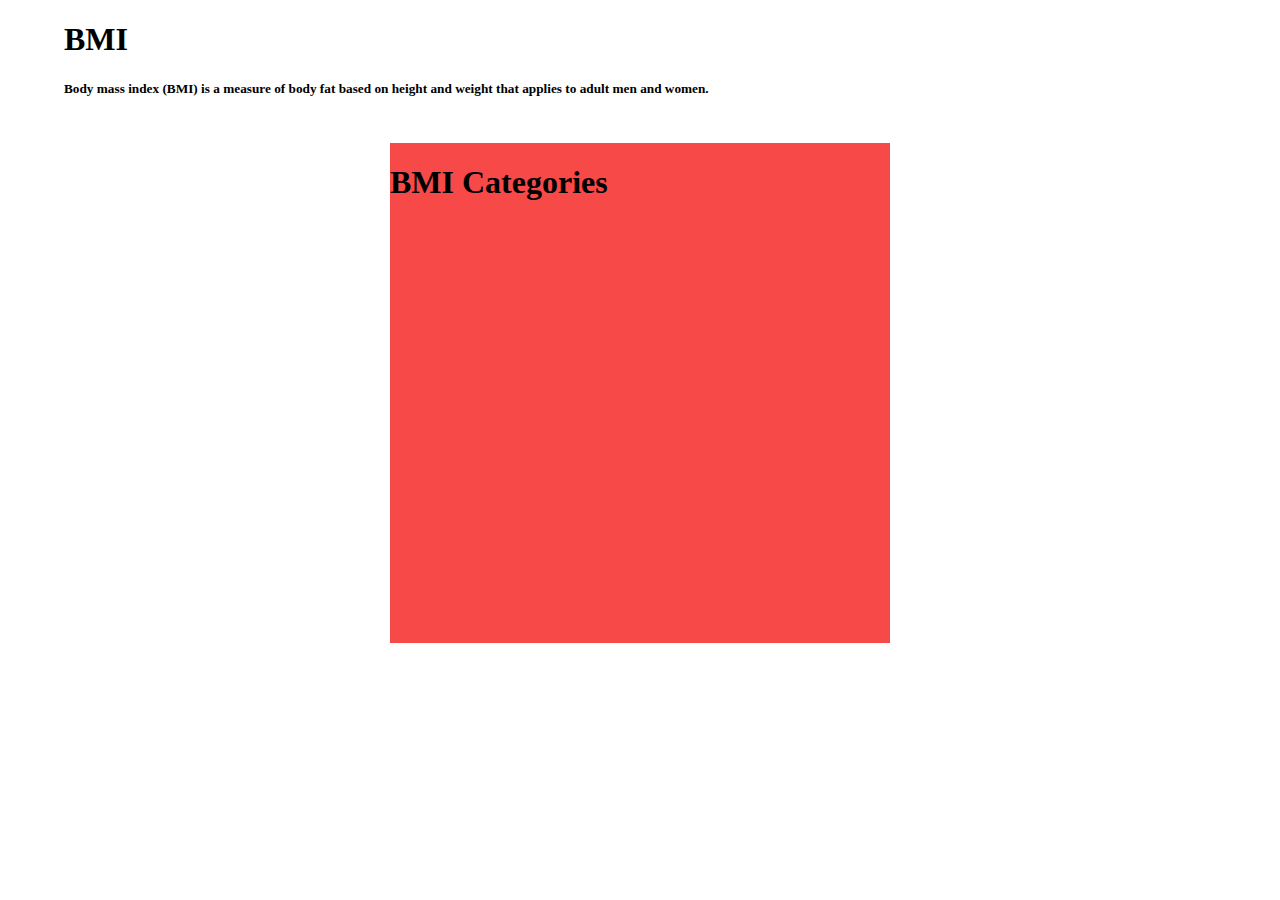
==== bmi.html @ d4c1060b "Update bmi.html" ====
<!DOCTYPE html>
<html lang="en">
<head>
    <meta charset="UTF-8">
    <meta name="viewport" content="width=device-width, initial-scale=1.0">
    <title>BMI</title>
    <link rel="stylesheet" href="https://cdn.jsdelivr.net/npm/bootstrap@4.5.3/dist/css/bootstrap.min.css" integrity="sha384-TX8t27EcRE3e/ihU7zmQxVncDAy5uIKz4rEkgIXeMed4M0jlfIDPvg6uqKI2xXr2" crossorigin="anonymous">
    <link rel="stylesheet" href="https://cdnjs.cloudflare.com/ajax/libs/animate.css/4.1.1/animate.min.css"/>
    <link rel="stylesheet" href="./font-awesome-4.7.0/css/font-awesome.min.css">
   <style>
       body{
           margin-left: 5%;
           margin-right: 5%;
       }
       .bmi-box{
           background-color: #f84949;
           height: 500px;
           width: 500px;
           margin: 0 auto;
           display: table;
           margin-top: 4%;
       }
   </style>
</head>
<body>
    <div>
        <h1 class="h1-responsive text-center">BMI </h1>
       <h5 class="h5-responsive text-center" >Body mass index (BMI) is a measure of body fat based on height and weight that applies to adult men and women.
</h5>
<div class="bmi-box">
<h1 class="h1-responsive text-center">BMI Categories</h1>
</div> 
    </div>
</body>

<script src="https://code.jquery.com/jquery-3.5.1.slim.min.js" integrity="sha384-DfXdz2htPH0lsSSs5nCTpuj/zy4C+OGpamoFVy38MVBnE+IbbVYUew+OrCXaRkfj" crossorigin="anonymous"></script>
<script src="/Saada-Hack/assets/js/script.js"></script>   
<script src="https://cdn.jsdelivr.net/npm/bootstrap@4.5.3/dist/js/bootstrap.bundle.min.js" integrity="sha384-ho+j7jyWK8fNQe+A12Hb8AhRq26LrZ/JpcUGGOn+Y7RsweNrtN/tE3MoK7ZeZDyx" crossorigin="anonymous"></script>

</html>
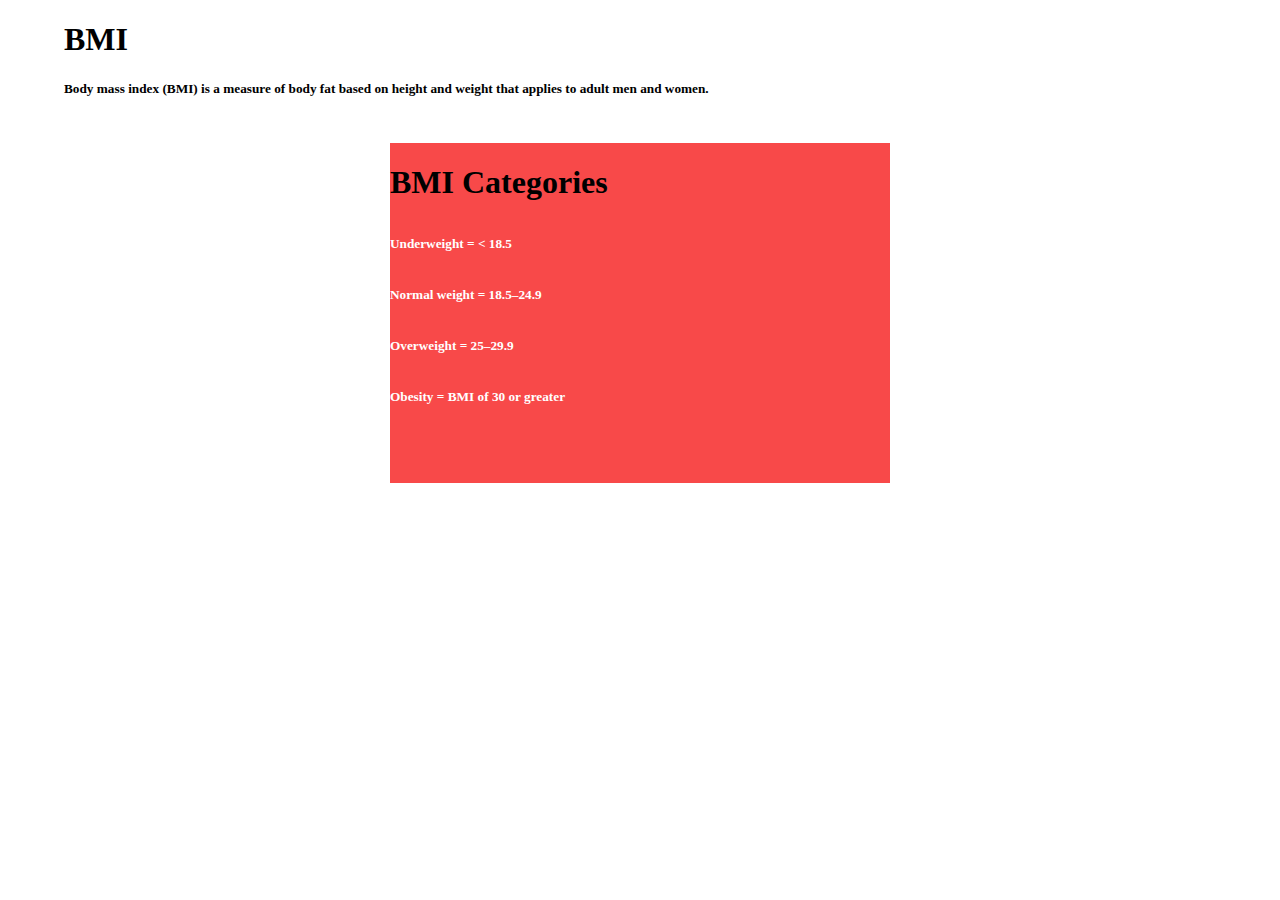
==== commit acf868a6: "Update bmi.html" ====
--- a/bmi.html
+++ b/bmi.html
@@ -14,11 +14,15 @@
        }
        .bmi-box{
            background-color: #f84949;
-           height: 500px;
+           height: 340px;
            width: 500px;
            margin: 0 auto;
            display: table;
            margin-top: 4%;
+       }
+       .Categories{
+           margin-top: 7%;
+           color: white;
        }
    </style>
 </head>
@@ -28,7 +32,11 @@
        <h5 class="h5-responsive text-center" >Body mass index (BMI) is a measure of body fat based on height and weight that applies to adult men and women.
 </h5>
 <div class="bmi-box">
-<h1 class="h1-responsive text-center">BMI Categories</h1>
+<h1 class="h1-responsive text-center" >BMI Categories</h1>
+<h5 class="h5-responsive text-center Categories" >Underweight = < 18.5</h5>
+<h5 class="h5-responsive text-center Categories" >Normal weight = 18.5–24.9</h5>
+<h5 class="h5-responsive text-center Categories" >Overweight = 25–29.9</h5>
+<h5 class="h5-responsive text-center Categories" >Obesity = BMI of 30 or greater</h5>
 </div> 
     </div>
 </body>
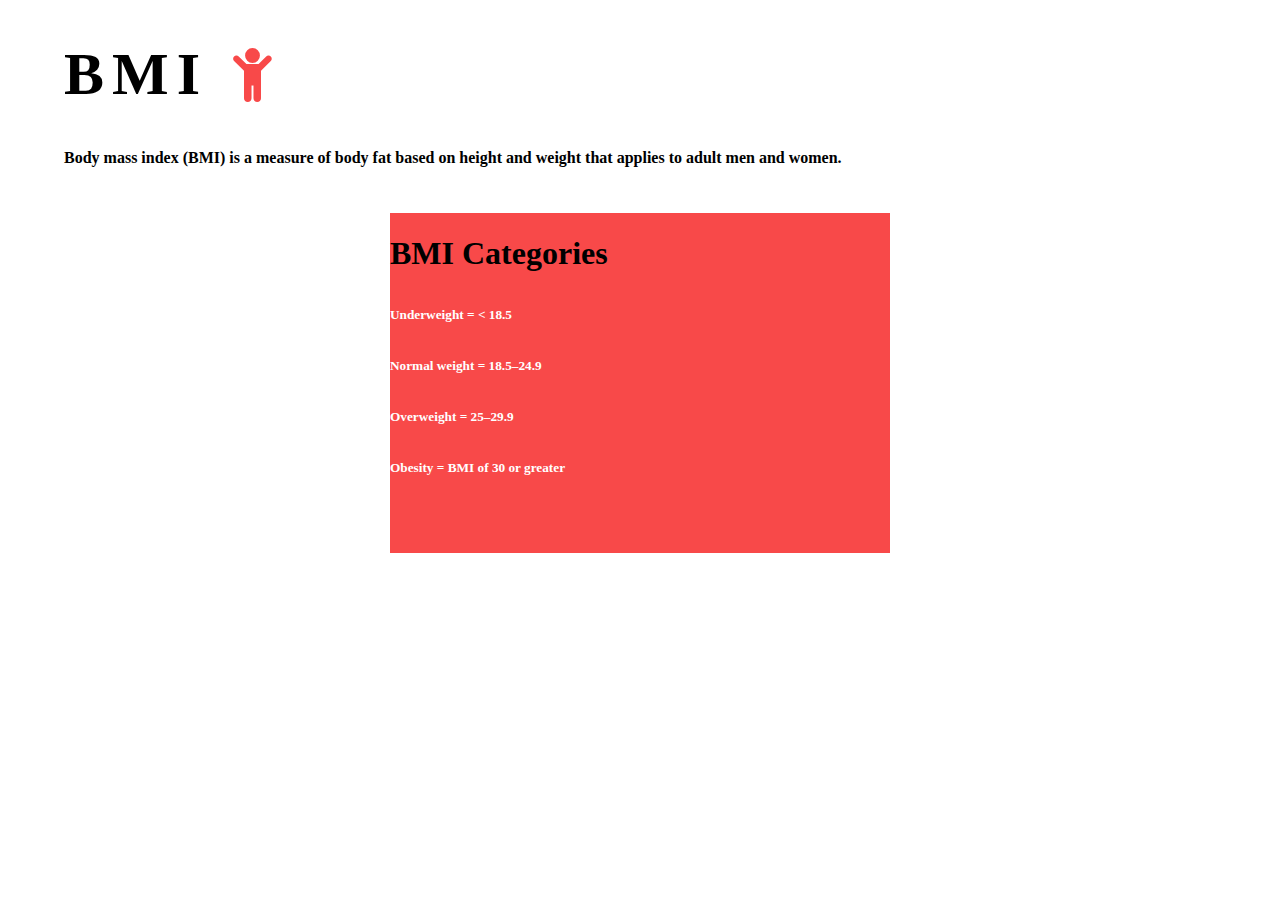
==== commit 48b3e6ce: "Update bmi.html" ====
--- a/bmi.html
+++ b/bmi.html
@@ -11,6 +11,12 @@
        body{
            margin-left: 5%;
            margin-right: 5%;
+       }
+       .heading{
+           font-family:fantasy;
+           font-size: 60px;
+           letter-spacing: 8px;
+           
        }
        .bmi-box{
            background-color: #f84949;
@@ -28,9 +34,10 @@
 </head>
 <body>
     <div>
-        <h1 class="h1-responsive text-center">BMI </h1>
-       <h5 class="h5-responsive text-center" >Body mass index (BMI) is a measure of body fat based on height and weight that applies to adult men and women.
-</h5>
+        <h1 class="h1-responsive text-center heading">BMI  <i  class="fa fa-child"  aria-hidden="true" style="color: #f84949;"></i>
+        </h1>
+       <h4 class="h4-responsive text-center" >Body mass index (BMI) is a measure of body fat based on height and weight that applies to adult men and women.
+</h4>
 <div class="bmi-box">
 <h1 class="h1-responsive text-center" >BMI Categories</h1>
 <h5 class="h5-responsive text-center Categories" >Underweight = < 18.5</h5>
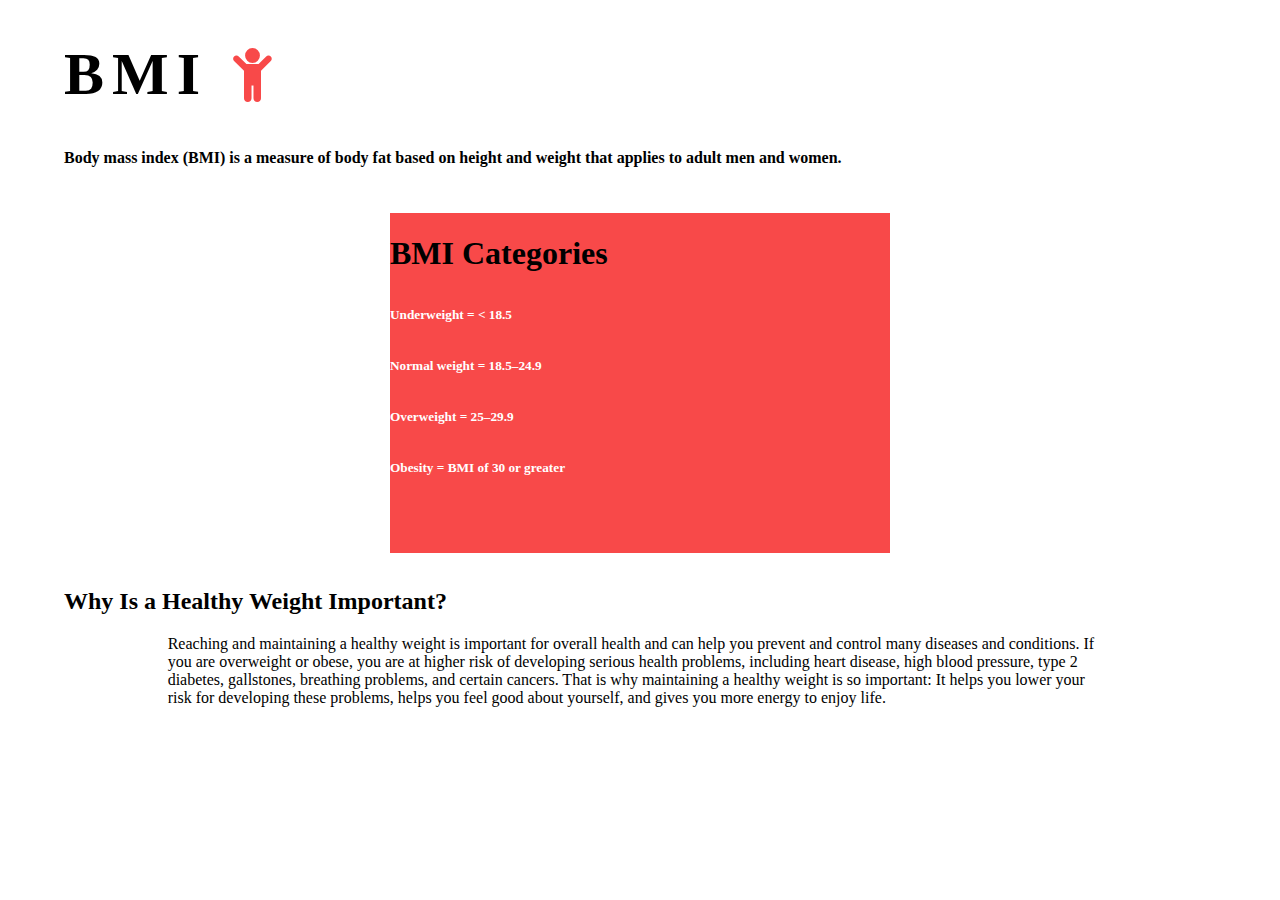
==== commit b1046967: "Update bmi.html" ====
--- a/bmi.html
+++ b/bmi.html
@@ -30,6 +30,10 @@
            margin-top: 7%;
            color: white;
        }
+       .health
+       {
+           margin-top: 3%;
+       }
    </style>
 </head>
 <body>
@@ -45,6 +49,13 @@
 <h5 class="h5-responsive text-center Categories" >Overweight = 25–29.9</h5>
 <h5 class="h5-responsive text-center Categories" >Obesity = BMI of 30 or greater</h5>
 </div> 
+<h2 class="h1-responsive text-center health">Why Is a Healthy Weight Important?</h2>
+<p style="margin-left: 9%;margin-right: 9%;">Reaching and maintaining a healthy weight is important for overall health and can help you prevent and
+     control many diseases and conditions. If you are overweight or obese, you are at higher risk of developing
+      serious health problems, including heart disease, high blood pressure, type 2 diabetes, gallstones,
+       breathing problems, and certain cancers. That is why maintaining a healthy
+        weight is so important: It helps you lower your risk for developing these problems, helps you
+         feel good about yourself, and gives you more energy to enjoy life. </p>
     </div>
 </body>
 
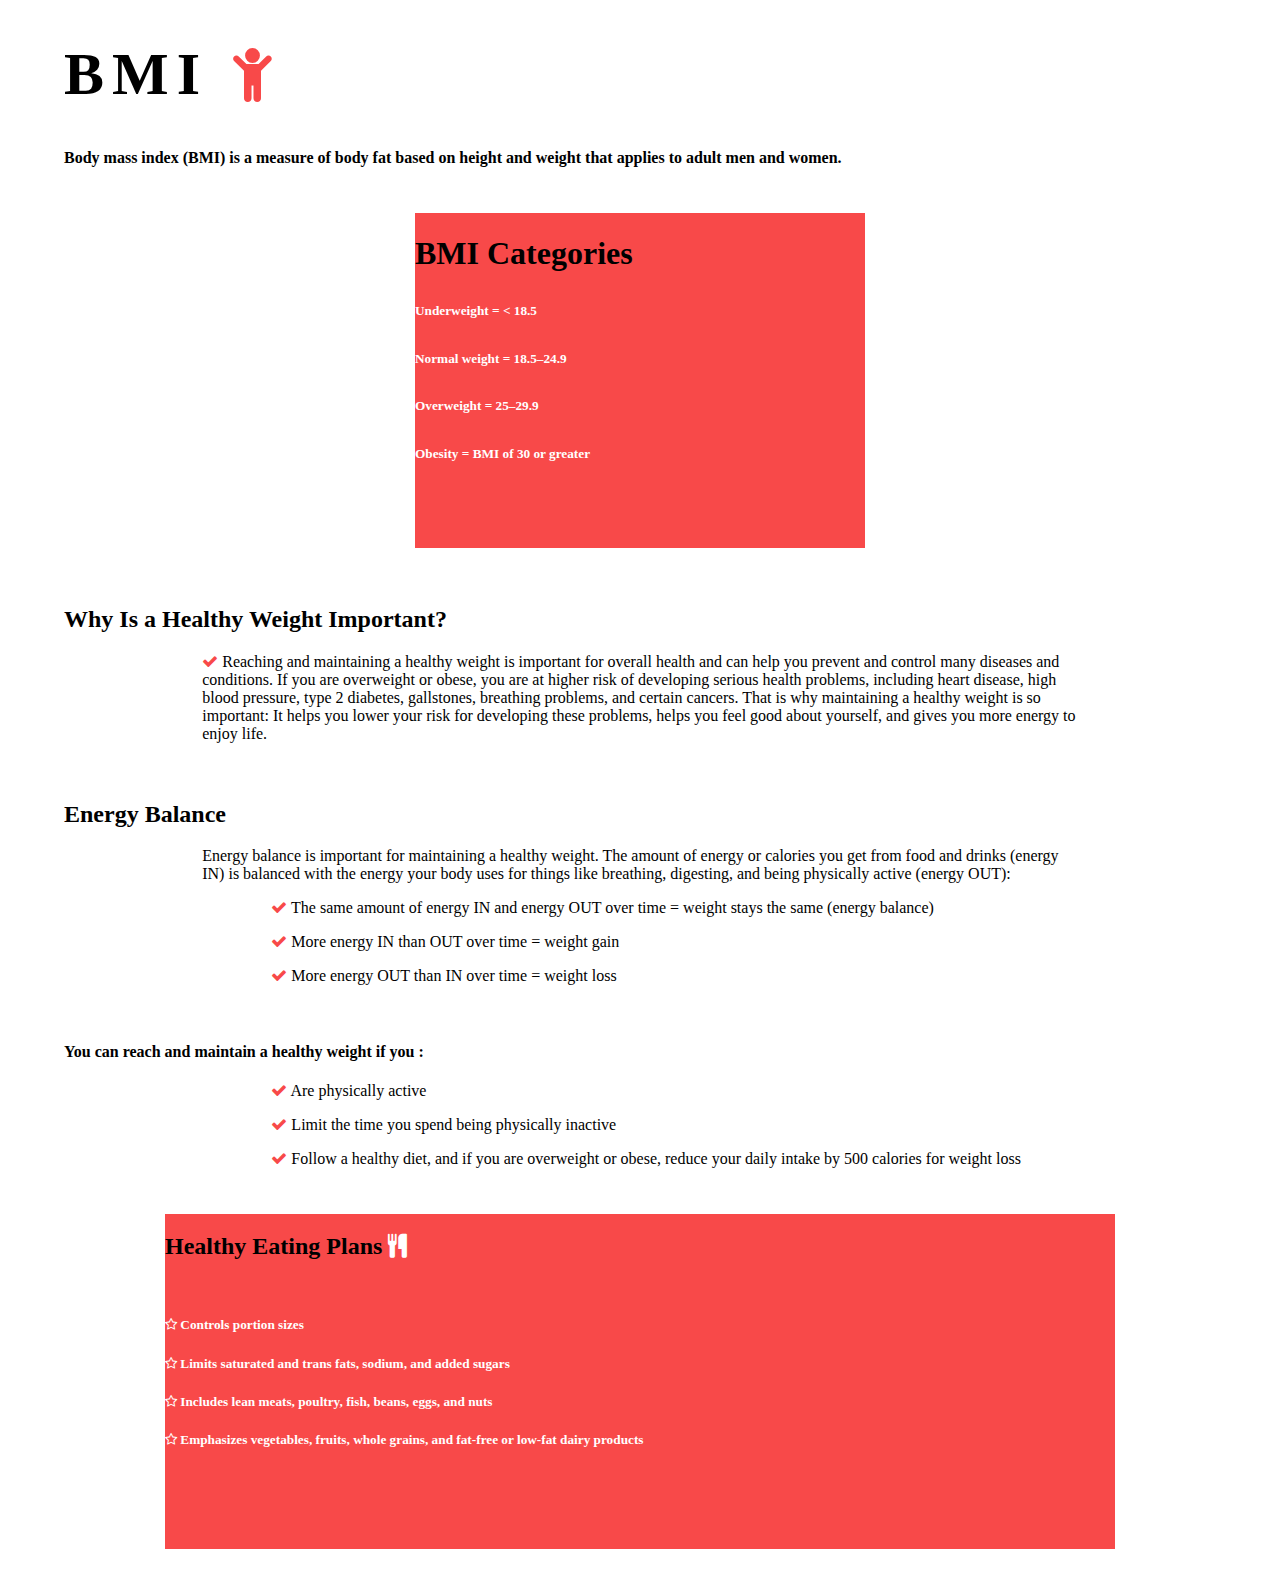
==== commit c88795b5: "Update bmi.html" ====
--- a/bmi.html
+++ b/bmi.html
@@ -20,8 +20,8 @@
        }
        .bmi-box{
            background-color: #f84949;
-           height: 340px;
-           width: 500px;
+           height: 335px;
+           width: 450px;
            margin: 0 auto;
            display: table;
            margin-top: 4%;
@@ -32,7 +32,26 @@
        }
        .health
        {
-           margin-top: 3%;
+           margin-top: 5%;
+       }
+       .eating-plan{
+        background-color: #f84949;
+           height: 335px;
+           width: 950px;
+           margin: 0 auto;
+           display: table;
+           margin-top: 4%;
+           margin-bottom: 2%;
+       }
+       @media (max-width: 768px){
+        .eating-plan{
+            width: 446px;
+        }
+       }
+       @media (min-width: 769px) and (max-width: 1192px){
+        .eating-plan{
+            width: 700px;
+        }
        }
    </style>
 </head>
@@ -50,14 +69,58 @@
 <h5 class="h5-responsive text-center Categories" >Obesity = BMI of 30 or greater</h5>
 </div> 
 <h2 class="h1-responsive text-center health">Why Is a Healthy Weight Important?</h2>
-<p style="margin-left: 9%;margin-right: 9%;">Reaching and maintaining a healthy weight is important for overall health and can help you prevent and
+<p style="margin-left: 12%;margin-right: 12%;"><i  class="fa fa-check"  aria-hidden="true" style="color: #f84949;"></i> Reaching and maintaining a healthy weight is important for overall health and can help you prevent and
      control many diseases and conditions. If you are overweight or obese, you are at higher risk of developing
       serious health problems, including heart disease, high blood pressure, type 2 diabetes, gallstones,
        breathing problems, and certain cancers. That is why maintaining a healthy
         weight is so important: It helps you lower your risk for developing these problems, helps you
          feel good about yourself, and gives you more energy to enjoy life. </p>
     </div>
-</body>
+    <h2 class="h1-responsive text-center health">Energy Balance</h2>
+    <p style="margin-left: 12%;margin-right: 12%;">Energy balance is important for maintaining a healthy weight. 
+        The amount of energy or calories you get from food and drinks (energy IN) is balanced with the energy your 
+        body uses for things like breathing, digesting, and being physically active (energy OUT):</p>
+       
+        <p style="margin-left: 18%;margin-right: 12%;">   <i  class="fa fa-check"  aria-hidden="true" style="color: #f84949;"></i>
+            The same amount of energy IN and energy OUT over time = weight stays the same (energy balance)</p>
+
+            <p style="margin-left: 18%;margin-right: 12%;">   <i  class="fa fa-check"  aria-hidden="true" style="color: #f84949;"></i>
+    More energy IN than OUT over time = weight gain</p>
+
+    <p style="margin-left: 18%;margin-right: 12%;">   <i  class="fa fa-check"  aria-hidden="true" style="color: #f84949;"></i>
+    More energy OUT than IN over time = weight loss</p>
+   
+    <h4 class="h1-responsive text-center health">You can reach and maintain a healthy weight if you :</h4>
+    
+    <p style="margin-left: 18%;margin-right: 12%;">   <i  class="fa fa-check"  aria-hidden="true" style="color: #f84949;"></i>
+            Are physically active</p>  
+    
+            <p style="margin-left: 18%;margin-right: 12%;">   <i  class="fa fa-check"  aria-hidden="true" style="color: #f84949;"></i>
+                Limit the time you spend being physically inactive</p>
+     
+                <p style="margin-left: 18%;margin-right: 12%;">   <i  class="fa fa-check"  aria-hidden="true" style="color: #f84949;"></i>
+                Follow a healthy diet, and if you are overweight or obese, reduce your daily intake by 500 calories for weight loss</p>
+        
+         <div class="eating-plan">   
+               <h2 class="h1-responsive text-center " style="margin-top: 2%;">Healthy Eating Plans  <i  class="fa fa-cutlery"  aria-hidden="true" style="color: white"></i></h2>
+                        
+<h5 class="h5-responsive text-center " style="color: white; margin-top: 6%;" >  <i  class="fa fa-star-o"  aria-hidden="true" style="color: white"></i>
+    Controls portion sizes</h5> 
+               <h5 class="h5-responsive text-center " style="color: white; margin-top: 2%;" >  <i  class="fa fa-star-o"  aria-hidden="true" style="color: white"></i>
+                Limits saturated and trans fats, sodium, and added sugars
+</h5>     
+        
+<h5 class="h5-responsive text-center " style="color: white; margin-top: 2%;" >  <i  class="fa fa-star-o"  aria-hidden="true" style="color: white"></i>
+    Includes lean meats, poultry, fish, beans, eggs, and nuts</h5>
+   
+    <h5 class="h5-responsive text-center " style="color: white; margin-top: 2%;" >  <i  class="fa fa-star-o"  aria-hidden="true" style="color: white"></i>
+        Emphasizes vegetables, fruits, whole grains, and fat-free or low-fat dairy products</h5>
+   
+         
+      
+         
+     </div> 
+        </body>
 
 <script src="https://code.jquery.com/jquery-3.5.1.slim.min.js" integrity="sha384-DfXdz2htPH0lsSSs5nCTpuj/zy4C+OGpamoFVy38MVBnE+IbbVYUew+OrCXaRkfj" crossorigin="anonymous"></script>
 <script src="/Saada-Hack/assets/js/script.js"></script>   
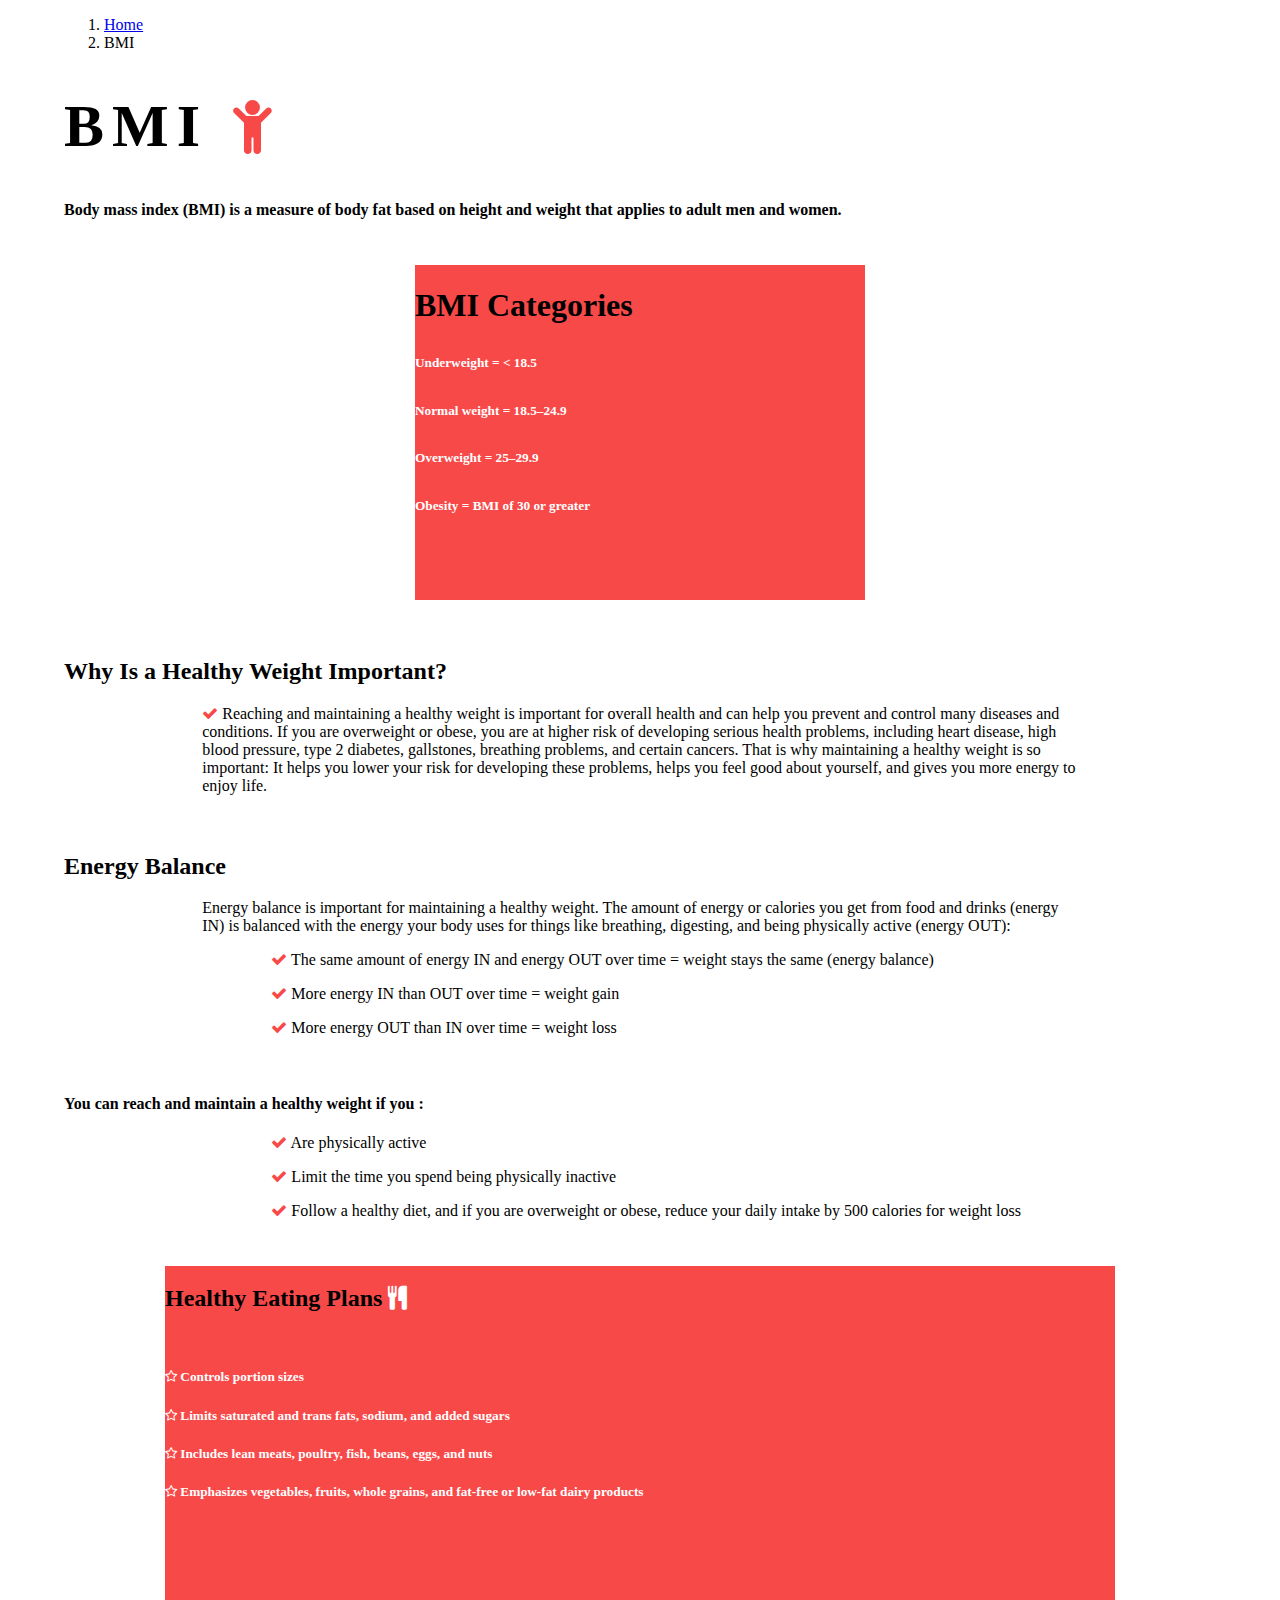
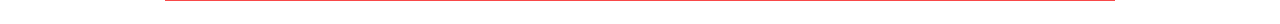
==== commit e281f2f3: "Update bmi.html" ====
--- a/bmi.html
+++ b/bmi.html
@@ -56,6 +56,12 @@
    </style>
 </head>
 <body>
+    <nav aria-label="breadcrumb">
+        <ol class="breadcrumb bg-transparent" class="path-nav">
+          <li class="breadcrumb-item"><a href="/Saada-Hack">Home</a></li>
+          <li class="breadcrumb-item active" aria-current="page">BMI</li>
+        </ol>
+      </nav>
     <div>
         <h1 class="h1-responsive text-center heading">BMI  <i  class="fa fa-child"  aria-hidden="true" style="color: #f84949;"></i>
         </h1>
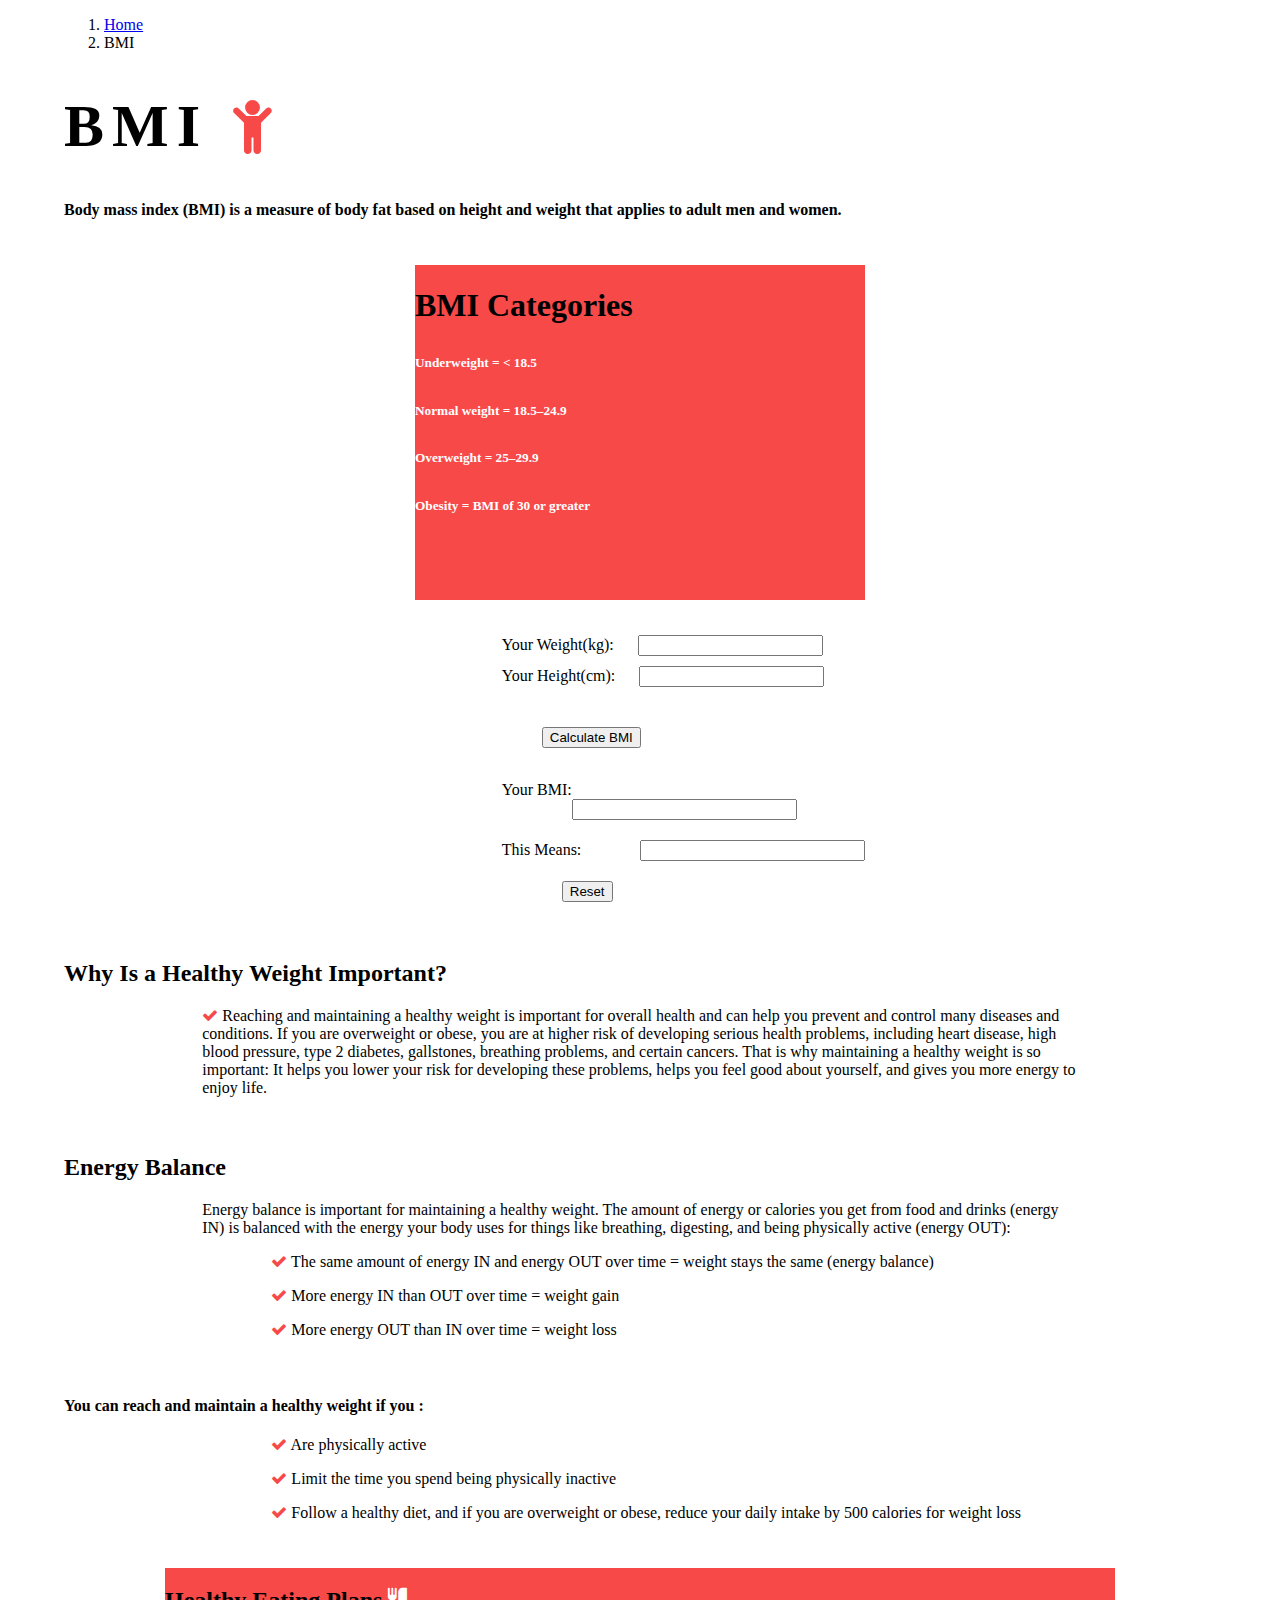
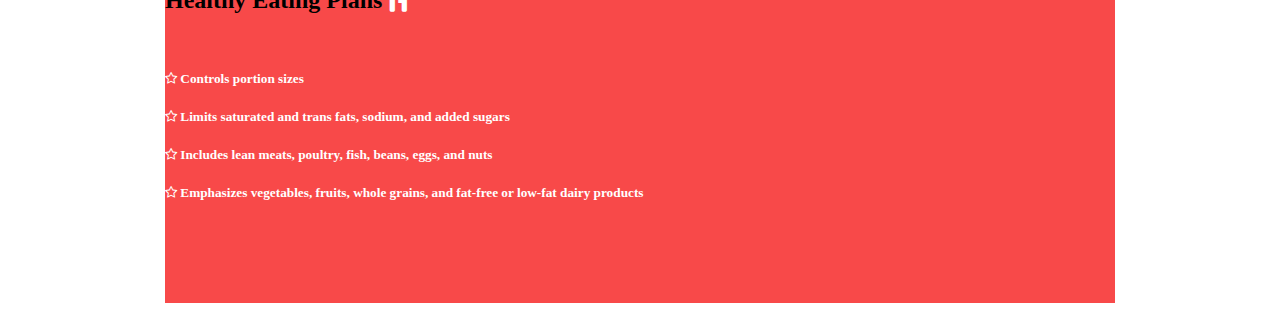
==== commit 4bdc4d30: "Update bmi.html" ====
--- a/bmi.html
+++ b/bmi.html
@@ -74,6 +74,16 @@
 <h5 class="h5-responsive text-center Categories" >Overweight = 25–29.9</h5>
 <h5 class="h5-responsive text-center Categories" >Obesity = BMI of 30 or greater</h5>
 </div> 
+<div style="margin-left: 38%;margin-right: 30%;margin-top: 3%;">
+<form name="bmiForm">
+    Your Weight(kg): <input type="text" name="weight" size="20" style="margin-left: 20px;"><br />
+    Your Height(cm): <input type="text" name="height" size="20" style="margin-left: 20px;margin-top: 10px;"><br />
+    <input type="button" value="Calculate BMI" onClick="calculateBmi()" style="display:block;margin:40px;margin-bottom: 15px;"><br />
+    Your BMI: <input type="text" name="bmi" size="25" style="margin-left: 70px;"><br />
+    This Means: <input type="text" name="meaning" size="25" style="margin-left: 55px;margin-top: 20px;"><br />
+    <input type="reset" value="Reset"  style="display:block;margin-left:60px;margin-top: 20px;"/>
+    </form>
+</div>
 <h2 class="h1-responsive text-center health">Why Is a Healthy Weight Important?</h2>
 <p style="margin-left: 12%;margin-right: 12%;"><i  class="fa fa-check"  aria-hidden="true" style="color: #f84949;"></i> Reaching and maintaining a healthy weight is important for overall health and can help you prevent and
      control many diseases and conditions. If you are overweight or obese, you are at higher risk of developing
@@ -127,7 +137,30 @@
          
      </div> 
         </body>
-
+        <script>
+            <!--
+            function calculateBmi() {
+            var weight = document.bmiForm.weight.value
+            var height = document.bmiForm.height.value
+            if(weight > 0 && height > 0){	
+            var finalBmi = weight/(height/100*height/100)
+            document.bmiForm.bmi.value = finalBmi
+            if(finalBmi < 18.5){
+            document.bmiForm.meaning.value = "That you are too thin."
+            }
+            if(finalBmi > 18.5 && finalBmi < 25){
+            document.bmiForm.meaning.value = "That you are healthy."
+            }
+            if(finalBmi > 25){
+            document.bmiForm.meaning.value = "That you have overweight."
+            }
+            }
+            else{
+            alert("Please Fill in everything correctly")
+            }
+            }
+            //-->
+            </script>
 <script src="https://code.jquery.com/jquery-3.5.1.slim.min.js" integrity="sha384-DfXdz2htPH0lsSSs5nCTpuj/zy4C+OGpamoFVy38MVBnE+IbbVYUew+OrCXaRkfj" crossorigin="anonymous"></script>
 <script src="/Saada-Hack/assets/js/script.js"></script>   
 <script src="https://cdn.jsdelivr.net/npm/bootstrap@4.5.3/dist/js/bootstrap.bundle.min.js" integrity="sha384-ho+j7jyWK8fNQe+A12Hb8AhRq26LrZ/JpcUGGOn+Y7RsweNrtN/tE3MoK7ZeZDyx" crossorigin="anonymous"></script>
